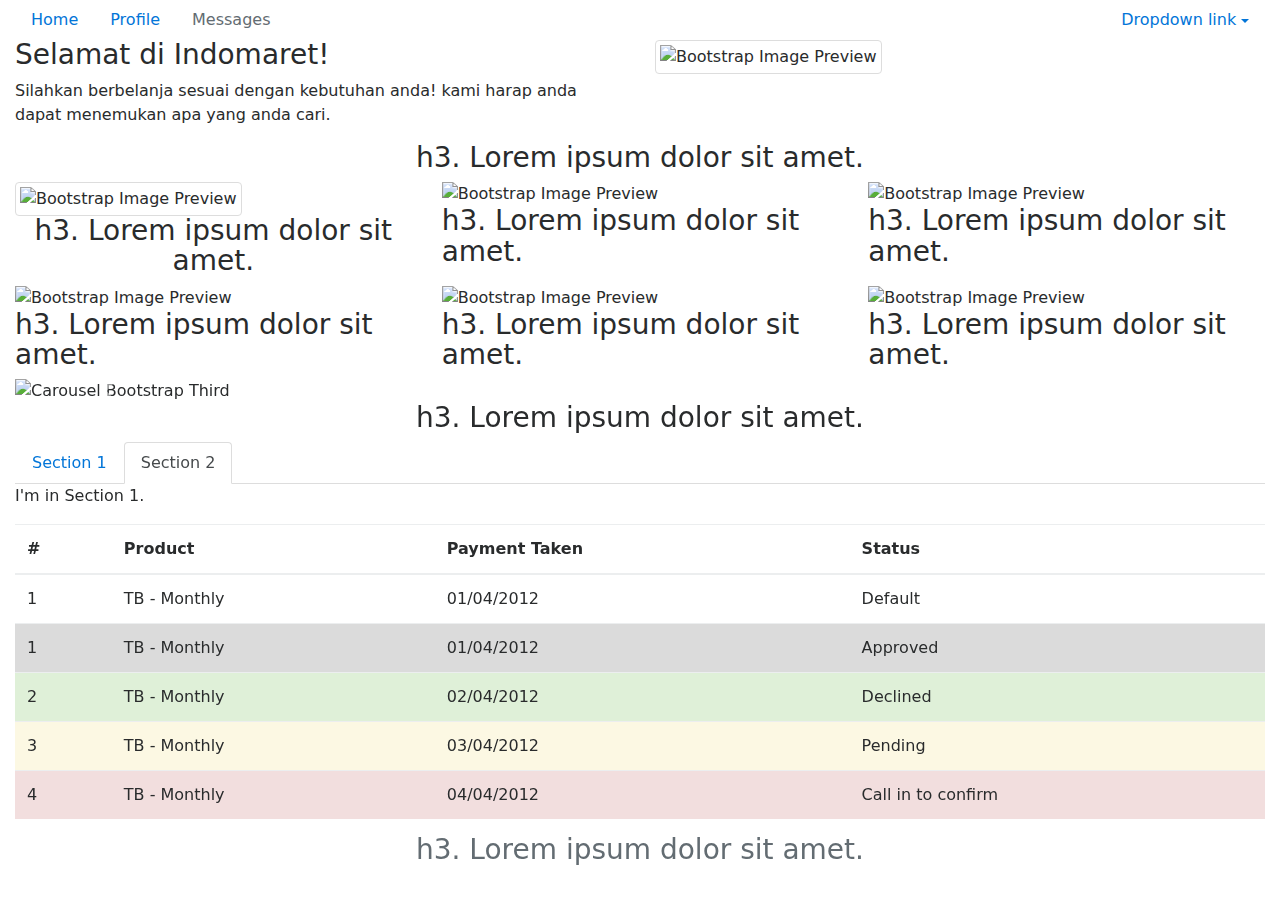
==== layoutit/src/index.html @ c90abc9f "Feat: Menambahkan file baru" ====
<!DOCTYPE html>
<html lang="en">

<head>
  <meta charset="utf-8">
  <meta http-equiv="X-UA-Compatible" content="IE=edge">
  <meta name="viewport" content="width=device-width, initial-scale=1">

  <title>Bootstrap 4, from LayoutIt!</title>

  <meta name="description" content="Source code generated using layoutit.com">
  <meta name="author" content="LayoutIt!">

  <link href="css/bootstrap.min.css" rel="stylesheet">
  <link href="css/style.css" rel="stylesheet">

</head>

<body>

  <div class="container-fluid">
    <div class="row">
      <div class="col-md-12">
        <div class="row">
          <div class="col-md-12">
            <ul class="nav">
              <li class="nav-item">
                <a class="nav-link active" href="#">Home</a>
              </li>
              <li class="nav-item">
                <a class="nav-link" href="#">Profile</a>
              </li>
              <li class="nav-item">
                <a class="nav-link disabled" href="#">Messages</a>
              </li>
              <li class="nav-item dropdown ml-md-auto">
                <a class="nav-link dropdown-toggle" href="http://example.com" id="navbarDropdownMenuLink"
                  data-toggle="dropdown">Dropdown link</a>
                <div class="dropdown-menu dropdown-menu-right" aria-labelledby="navbarDropdownMenuLink">
                  <a class="dropdown-item" href="#">Action</a> <a class="dropdown-item" href="#">Another action</a> <a
                    class="dropdown-item" href="#">Something else here</a>
                  <div class="dropdown-divider">
                  </div> <a class="dropdown-item" href="#">Separated link</a>
                </div>
              </li>
            </ul>
          </div>
        </div>
        <div class="row">
          <div class="col-md-6">
            <h3>
              Selamat di Indomaret!
            </h3>
            <p>
              Silahkan berbelanja sesuai dengan kebutuhan anda! kami harap anda dapat menemukan apa yang anda cari.
            </p>
          </div>
          <div class="col-md-6">
            <img alt="Bootstrap Image Preview" src="https://img.freepik.com/premium-photo/portrait-successful-business-asian-women-with-arms-crossed-smile-isolated-purple-background_264197-13956.jpg?w=360" class="img-thumbnail" />
          </div>
        </div>
        <div class="row">
          <div class="col-md-12">
            <h3 class="text-center">
              h3. Lorem ipsum dolor sit amet.
            </h3>
            <div class="row">
              <div class="col-md-4">
                <img alt="Bootstrap Image Preview" src="/img/sports-q-c-140-140-3.jpg" class="img-thumbnail" />
                <h3 class="text-center">
                  h3. Lorem ipsum dolor sit amet.
                </h3>
              </div>
              <div class="col-md-4">
                <img alt="Bootstrap Image Preview" src="/img/sports-q-c-140-140-3.jpg" />
                <h3>
                  h3. Lorem ipsum dolor sit amet.
                </h3>
              </div>
              <div class="col-md-4">
                <img alt="Bootstrap Image Preview" src="/img/sports-q-c-140-140-3.jpg" />
                <h3>
                  h3. Lorem ipsum dolor sit amet.
                </h3>
              </div>
            </div>
            <div class="row">
              <div class="col-md-4">
                <img alt="Bootstrap Image Preview" src="/img/sports-q-c-140-140-3.jpg" />
                <h3>
                  h3. Lorem ipsum dolor sit amet.
                </h3>
              </div>
              <div class="col-md-4">
                <img alt="Bootstrap Image Preview" src="/img/sports-q-c-140-140-3.jpg" />
                <h3>
                  h3. Lorem ipsum dolor sit amet.
                </h3>
              </div>
              <div class="col-md-4">
                <img alt="Bootstrap Image Preview" src="/img/sports-q-c-140-140-3.jpg" />
                <h3>
                  h3. Lorem ipsum dolor sit amet.
                </h3>
              </div>
            </div>
          </div>
        </div>
        <div class="row">
          <div class="col-md-12">
            <div class="carousel slide" id="carousel-279927">
              <ol class="carousel-indicators">
                <li data-slide-to="0" data-target="#carousel-279927">
                </li>
                <li data-slide-to="1" data-target="#carousel-279927">
                </li>
                <li data-slide-to="2" data-target="#carousel-279927" class="active">
                </li>
              </ol>
              <div class="carousel-inner">
                <div class="carousel-item">
                  <img class="d-block w-100" alt="Carousel Bootstrap First" src="/img/sports-q-c-1600-500-1.jpg" />
                  <div class="carousel-caption">
                    <h4>
                      First Thumbnail label
                    </h4>
                    <p>
                      Cras justo odio, dapibus ac facilisis in, egestas eget quam. Donec id elit non mi porta gravida at
                      eget metus. Nullam id dolor id nibh ultricies vehicula ut id elit.
                    </p>
                  </div>
                </div>
                <div class="carousel-item">
                  <img class="d-block w-100" alt="Carousel Bootstrap Second" src="/img/sports-q-c-1600-500-2.jpg" />
                  <div class="carousel-caption">
                    <h4>
                      Second Thumbnail label
                    </h4>
                    <p>
                      Cras justo odio, dapibus ac facilisis in, egestas eget quam. Donec id elit non mi porta gravida at
                      eget metus. Nullam id dolor id nibh ultricies vehicula ut id elit.
                    </p>
                  </div>
                </div>
                <div class="carousel-item active">
                  <img class="d-block w-100" alt="Carousel Bootstrap Third" src="/img/sports-q-c-1600-500-3.jpg" />
                  <div class="carousel-caption">
                    <h4>
                      Third Thumbnail label
                    </h4>
                    <p>
                      Cras justo odio, dapibus ac facilisis in, egestas eget quam. Donec id elit non mi porta gravida at
                      eget metus. Nullam id dolor id nibh ultricies vehicula ut id elit.
                    </p>
                  </div>
                </div>
              </div> <a class="carousel-control-prev" href="#carousel-279927" data-slide="prev"><span
                  class="carousel-control-prev-icon"></span> <span class="sr-only">Previous</span></a> <a
                class="carousel-control-next" href="#carousel-279927" data-slide="next"><span
                  class="carousel-control-next-icon"></span> <span class="sr-only">Next</span></a>
            </div>
          </div>
        </div>
        <div class="row">
          <div class="col-md-12">
            <h3 class="text-center">
              h3. Lorem ipsum dolor sit amet.
            </h3>
            <div class="tabbable" id="tabs-796640">
              <ul class="nav nav-tabs">
                <li class="nav-item">
                  <a class="nav-link" href="#tab1" data-toggle="tab">Section 1</a>
                </li>
                <li class="nav-item">
                  <a class="nav-link active show" href="#tab2" data-toggle="tab">Section 2</a>
                </li>
              </ul>
              <div class="tab-content">
                <div class="tab-pane active" id="panel-788925">
                  <p>
                    I'm in Section 1.
                  </p>
                </div>
                <div class="tab-pane" id="tab2">
                  <p>
                    Howdy, I'm in Section 2.
                  </p>
                </div>
              </div>
            </div>
            <table class="table">
              <thead>
                <tr>
                  <th>
                    #
                  </th>
                  <th>
                    Product
                  </th>
                  <th>
                    Payment Taken
                  </th>
                  <th>
                    Status
                  </th>
                </tr>
              </thead>
              <tbody>
                <tr>
                  <td>
                    1
                  </td>
                  <td>
                    TB - Monthly
                  </td>
                  <td>
                    01/04/2012
                  </td>
                  <td>
                    Default
                  </td>
                </tr>
                <tr class="table-active">
                  <td>
                    1
                  </td>
                  <td>
                    TB - Monthly
                  </td>
                  <td>
                    01/04/2012
                  </td>
                  <td>
                    Approved
                  </td>
                </tr>
                <tr class="table-success">
                  <td>
                    2
                  </td>
                  <td>
                    TB - Monthly
                  </td>
                  <td>
                    02/04/2012
                  </td>
                  <td>
                    Declined
                  </td>
                </tr>
                <tr class="table-warning">
                  <td>
                    3
                  </td>
                  <td>
                    TB - Monthly
                  </td>
                  <td>
                    03/04/2012
                  </td>
                  <td>
                    Pending
                  </td>
                </tr>
                <tr class="table-danger">
                  <td>
                    4
                  </td>
                  <td>
                    TB - Monthly
                  </td>
                  <td>
                    04/04/2012
                  </td>
                  <td>
                    Call in to confirm
                  </td>
                </tr>
              </tbody>
            </table>
          </div>
        </div>
        <div class="row">
          <div class="col-md-12">
            <h3 class="text-center text-muted">
              h3. Lorem ipsum dolor sit amet.
            </h3>
          </div>
        </div>
      </div>
    </div>
  </div>

  <script src="js/jquery.min.js"></script>
  <script src="js/bootstrap.min.js"></script>
  <script src="js/scripts.js"></script>
</body>

</html>
---- layoutit/src/css/style.css ----
# Empty CSS file for your own CSS
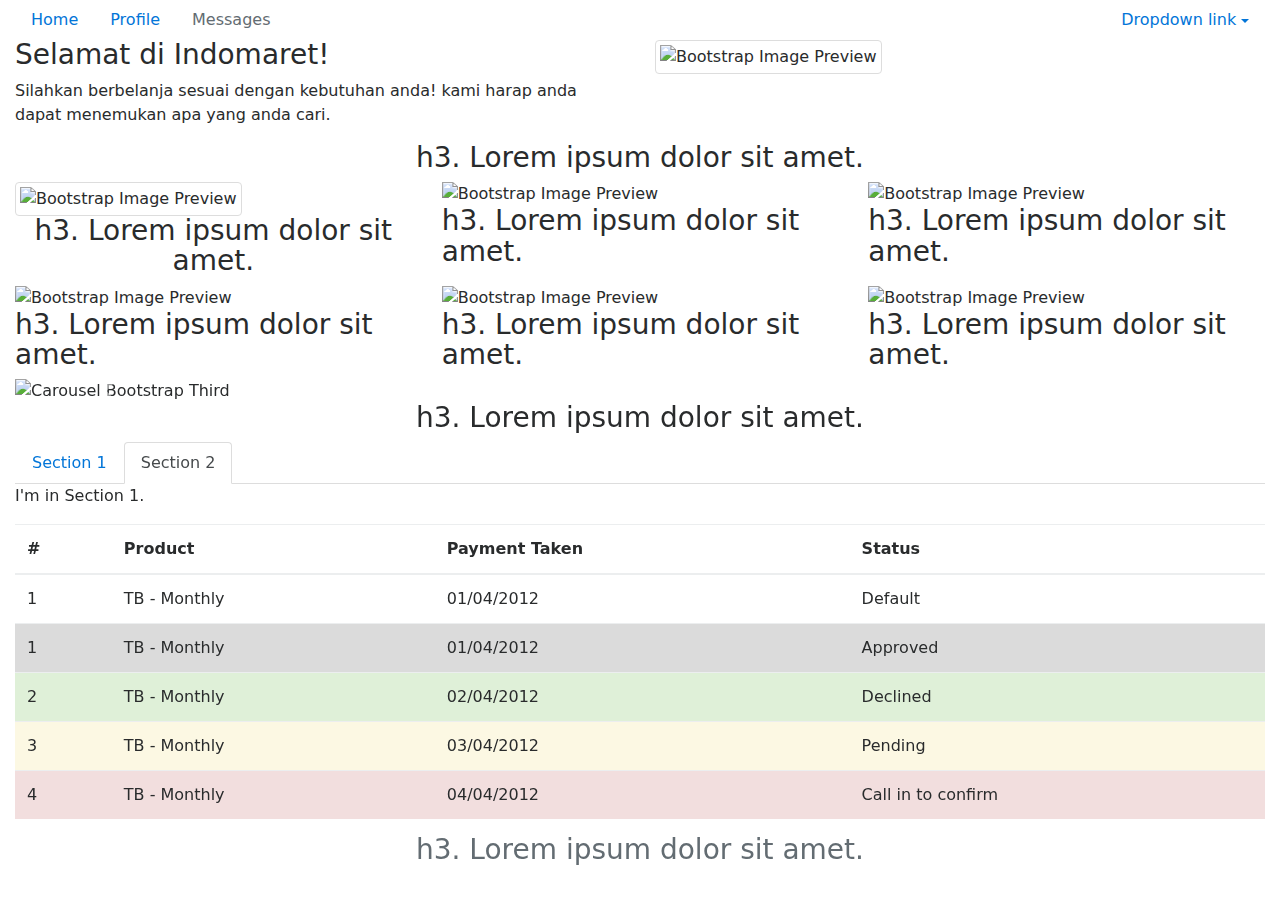
==== commit 199368cc: "Fix: Update judul" ====
--- a/layoutit/src/index.html
+++ b/layoutit/src/index.html
@@ -6,7 +6,7 @@
   <meta http-equiv="X-UA-Compatible" content="IE=edge">
   <meta name="viewport" content="width=device-width, initial-scale=1">
 
-  <title>Bootstrap 4, from LayoutIt!</title>
+  <title>Ganti judul</title>
 
   <meta name="description" content="Source code generated using layoutit.com">
   <meta name="author" content="LayoutIt!">
